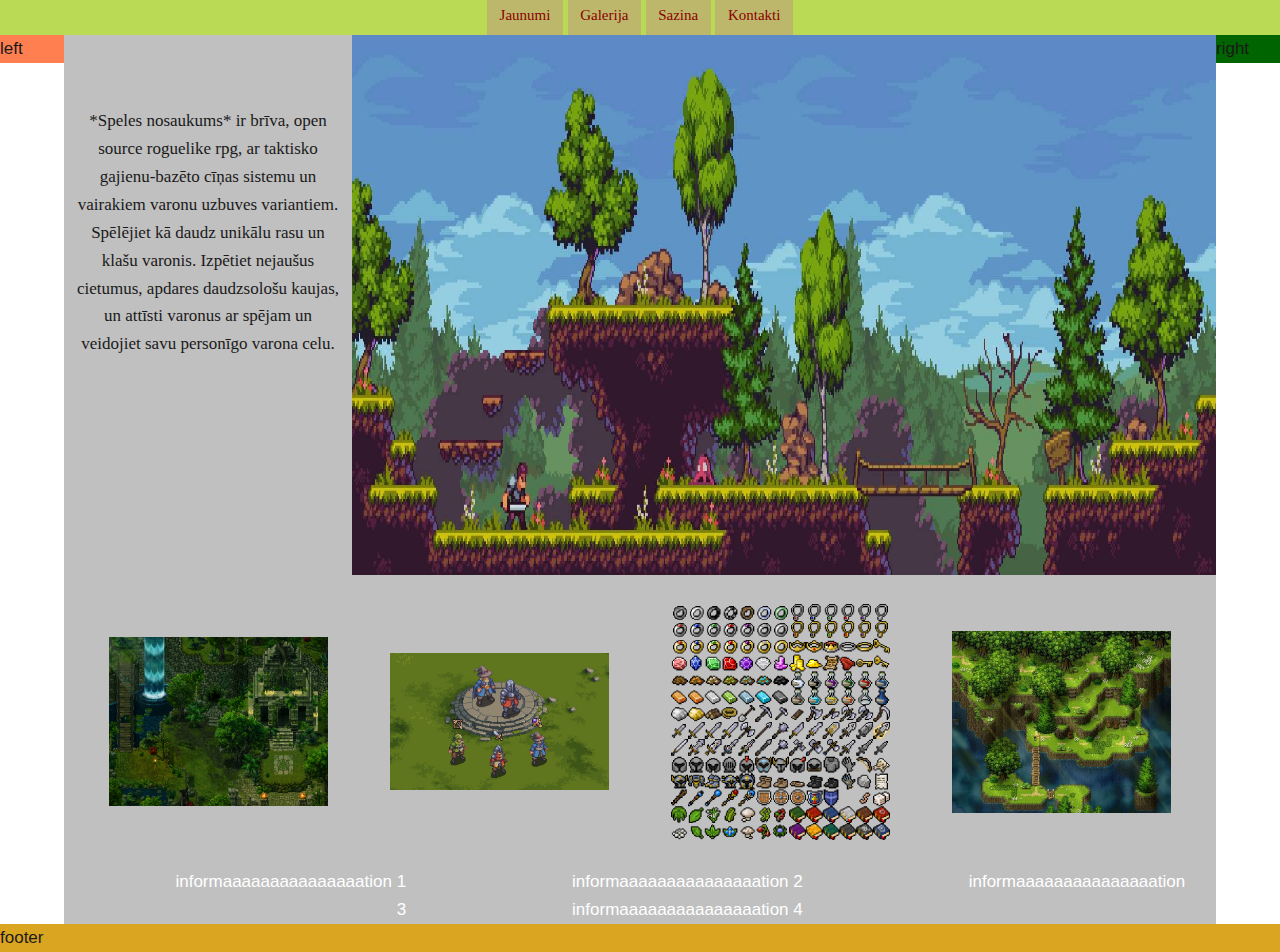
==== index.html @ 2291db6f "first commit" ====
<!DOCTYPE html>
<html lang="en">
<head>
    <meta charset="UTF-8">
    <meta name="viewport"
        content="width=device-width, user-scalable=no, initial-scale=1.0"    >
    <meta http-equiv="X-UA-Compatible" content="ie=edge">
    <title>Document</title>
    <link rel="stylesheet" href="./libs/lightbox/css/lightbox.css">
    <link rel="stylesheet" href="./css/reset.css">
    <link rel="stylesheet" href="./css/style.css">
    <script src="https://code.jquery.com/jquery-3.3.1.min.js"></script>
    <script src="./libs/lightbox/js/lightbox.js"></script>
</head>
<body>
    <div class="mainbox">
        <div class="menu">
            <ul>
                <li><a href="index.html" class="active">Jaunumi</a></li>
                <li><a href="galerija.html">Galerija</a></li>
                <li><a href="sazina.html">Sazina</a></li>
                <li><a href="kontakti.html">Kontakti</a></li>
            </ul>
        </div>
        <div class="leftside">left</div>
        <div class="main">
            <div class="game_information">
                <div class="game_info">
                    <p>
                        *Speles nosaukums* ir brīva, open source roguelike rpg, ar taktisko gajienu-bazēto cīņas sistemu un vairakiem varonu uzbuves variantiem.
                        Spēlējiet kā daudz unikālu rasu un klašu varonis.
                        Izpētiet nejaušus cietumus, apdares daudzsološu kaujas, un attīsti varonus ar spējam un veidojiet savu personīgo varona celu.
                    </p>
                </div>
                <img src="./images/NoLogo.jpg" class="img_info"/>
            </div>
            <div class="game_news">
                <a href="./images/News1.png" data-lightbox="example-set" data-title="Some news 1"><img src="./images/News1.png" class="news"/></a>
                <a href="./images/News2.png" data-lightbox="example-set" data-title="Some more news 2"><img src="./images/News2.png" class="news"/></a>
                <a href="./images/News3.png" data-lightbox="example-set" data-title="One more time news 3"><img src="./images/News3.png" class="news"/></a>
                <a href="./images/News4.jpg" data-lightbox="example-set" data-title="Some one more time news 4"><img src="./images/News4.jpg" class="news"/></a>
                <div class="game_news_text">
                    <li><a href="news.html">informaaaaaaaaaaaaaaation 1</a></li>
                    <li><a href="news.html">informaaaaaaaaaaaaaaation 2</a></li>
                    <li><a href="news.html">informaaaaaaaaaaaaaaation 3</a></li>
                    <li><a href="news.html">informaaaaaaaaaaaaaaation 4</a></li>
                </div>
            </div>
        </div>
        <div class="rightside">right</div>
        <div class="footer">footer</div>
    </div>
</body>
</html>
---- css/style.css ----
.mainbox{
    background-color: black;    
    height: auto;
    width: auto;
    margin: auto;
}

.menu{
    background-color: #BADA55;
    height: 35px;
    width: 100%;
    text-align: center;
}

.menu>ul>li{
    display: inline;
    padding: 12.5px;
    background-color: darkkhaki;
    position: relative;
    top: 0px;
    font-family: Tahoma, serif;
    font-size: 15px;
}

.menu>ul>li>a{
    text-decoration: none;
    color: darkred;
}

.leftside>a{
    text-decoration: none;
    color: white;
    display: list-item;
}

.leftside{
    background-color: coral;
    height: auto;
    width: 5%;
    float: left;
}

.game_information{
    background-color: silver;
    width: 100%;
    height: 540px;
    float: left;
    text-align: center;
}

.img_info{
    float: right;
    height: 100%;
    width: 75%;
}

.game_info{
    width: 25%;
    float: left;
}

.game_info>p{
    font-family: Tahoma, serif;
    font-min-size: 15px;
    font-max-size: 35px;
    padding-left: 10px;
    padding-right: 10px;
    padding-top: 25%;
}

.rightside{
    background-color: darkgreen;
    width: 5%;
    height: auto;
    float: right;
}

.footer {
    background-color: goldenrod;
    height: 5%;
    width: 100%;
    float: left;
}

.mgallery{
    width: auto;
    text-align: center;
}

.gallery{
    vertical-align: middle;
    max-width: 500px;
    max-height: 500px;
}

.wide{
    vertical-align: middle;
    max-height: 300px;
    max-width: 750px;
}

.main{
    background-color: silver;
    width: 90%;
    float: left;
    text-align: center;
}

.game_news{
    height: auto;
    width: 100%;
}

.news{
    padding-top: 2.5%;
    padding-bottom: 2.5%;
    heigth: 17%;
    width: 19%;
    padding-inline-start: 2.5%;
    padding-inline-end: 2.5%;
    display: inline;
    vertical-align: middle;
}

.game_news_text>li{
    heigth: 25%;
    width: 25%;
    padding-right: 7%;
    padding-left: 7%;
    display: inline;
    position: relative;
}

.game_news_text>li>a{
    text-decoration: none;
    color: white;
    font-min-size: 8px;
    font-max-size: 32px;
}
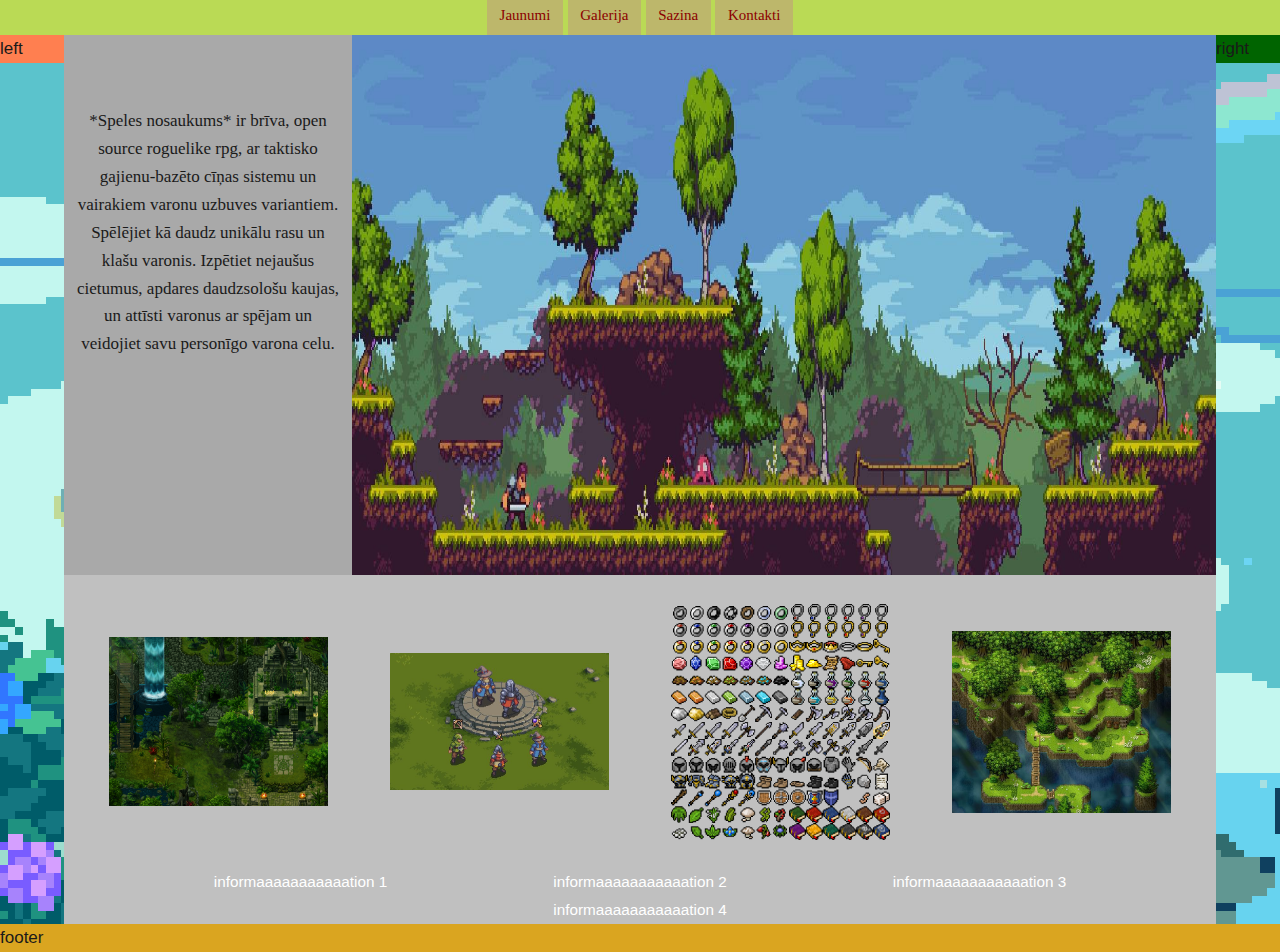
==== commit e27ffe3e: "commit" ====
--- a/index.html
+++ b/index.html
@@ -6,11 +6,11 @@
         content="width=device-width, user-scalable=no, initial-scale=1.0"    >
     <meta http-equiv="X-UA-Compatible" content="ie=edge">
     <title>Document</title>
-    <link rel="stylesheet" href="./libs/lightbox/css/lightbox.css">
-    <link rel="stylesheet" href="./css/reset.css">
-    <link rel="stylesheet" href="./css/style.css">
+    <link rel="stylesheet" href="/libs/lightbox/css/lightbox.css">
+    <link rel="stylesheet" href="/css/reset.css">
+    <link rel="stylesheet" href="/css/style.css">
     <script src="https://code.jquery.com/jquery-3.3.1.min.js"></script>
-    <script src="./libs/lightbox/js/lightbox.js"></script>
+    <script src="/libs/lightbox/js/lightbox.js"></script>
 </head>
 <body>
     <div class="mainbox">
@@ -32,18 +32,18 @@
                         Izpētiet nejaušus cietumus, apdares daudzsološu kaujas, un attīsti varonus ar spējam un veidojiet savu personīgo varona celu.
                     </p>
                 </div>
-                <img src="./images/NoLogo.jpg" class="img_info"/>
+                <img src="/images/NoLogo.jpg" class="img_info"/>
             </div>
             <div class="game_news">
-                <a href="./images/News1.png" data-lightbox="example-set" data-title="Some news 1"><img src="./images/News1.png" class="news"/></a>
-                <a href="./images/News2.png" data-lightbox="example-set" data-title="Some more news 2"><img src="./images/News2.png" class="news"/></a>
-                <a href="./images/News3.png" data-lightbox="example-set" data-title="One more time news 3"><img src="./images/News3.png" class="news"/></a>
-                <a href="./images/News4.jpg" data-lightbox="example-set" data-title="Some one more time news 4"><img src="./images/News4.jpg" class="news"/></a>
+                <a href="/images/News1.png" data-lightbox="example-set" data-title="Some news 1"><img src="/images/News1.png" class="news"/></a>
+                <a href="/images/News2.png" data-lightbox="example-set" data-title="Some more news 2"><img src="/images/News2.png" class="news"/></a>
+                <a href="/images/News3.png" data-lightbox="example-set" data-title="One more time news 3"><img src="/images/News3.png" class="news"/></a>
+                <a href="/images/News4.jpg" data-lightbox="example-set" data-title="Some one more time news 4"><img src="/images/News4.jpg" class="news"/></a>
                 <div class="game_news_text">
-                    <li><a href="news.html">informaaaaaaaaaaaaaaation 1</a></li>
-                    <li><a href="news.html">informaaaaaaaaaaaaaaation 2</a></li>
-                    <li><a href="news.html">informaaaaaaaaaaaaaaation 3</a></li>
-                    <li><a href="news.html">informaaaaaaaaaaaaaaation 4</a></li>
+                    <li><a href="news.html">informaaaaaaaaaaation 1</a></li>
+                    <li><a href="news.html">informaaaaaaaaaaation 2</a></li>
+                    <li><a href="news.html">informaaaaaaaaaaation 3</a></li>
+                    <li><a href="news.html">informaaaaaaaaaaation 4</a></li>
                 </div>
             </div>
         </div>
--- a/css/style.css
+++ b/css/style.css
@@ -1,8 +1,8 @@
-.mainbox{
-    background-color: black;    
+body{
     height: auto;
     width: auto;
     margin: auto;
+    background-image: url("/images/1.gif");
 }
 
 .menu{
@@ -41,7 +41,7 @@
 }
 
 .game_information{
-    background-color: silver;
+    background-color: darkgrey;
     width: 100%;
     height: 540px;
     float: left;
@@ -114,7 +114,7 @@
 .news{
     padding-top: 2.5%;
     padding-bottom: 2.5%;
-    heigth: 17%;
+    height: 17%;
     width: 19%;
     padding-inline-start: 2.5%;
     padding-inline-end: 2.5%;
@@ -123,7 +123,7 @@
 }
 
 .game_news_text>li{
-    heigth: 25%;
+    height: 25%;
     width: 25%;
     padding-right: 7%;
     padding-left: 7%;
@@ -134,6 +134,5 @@
 .game_news_text>li>a{
     text-decoration: none;
     color: white;
-    font-min-size: 8px;
-    font-max-size: 32px;
+    font-size: 90%;
 }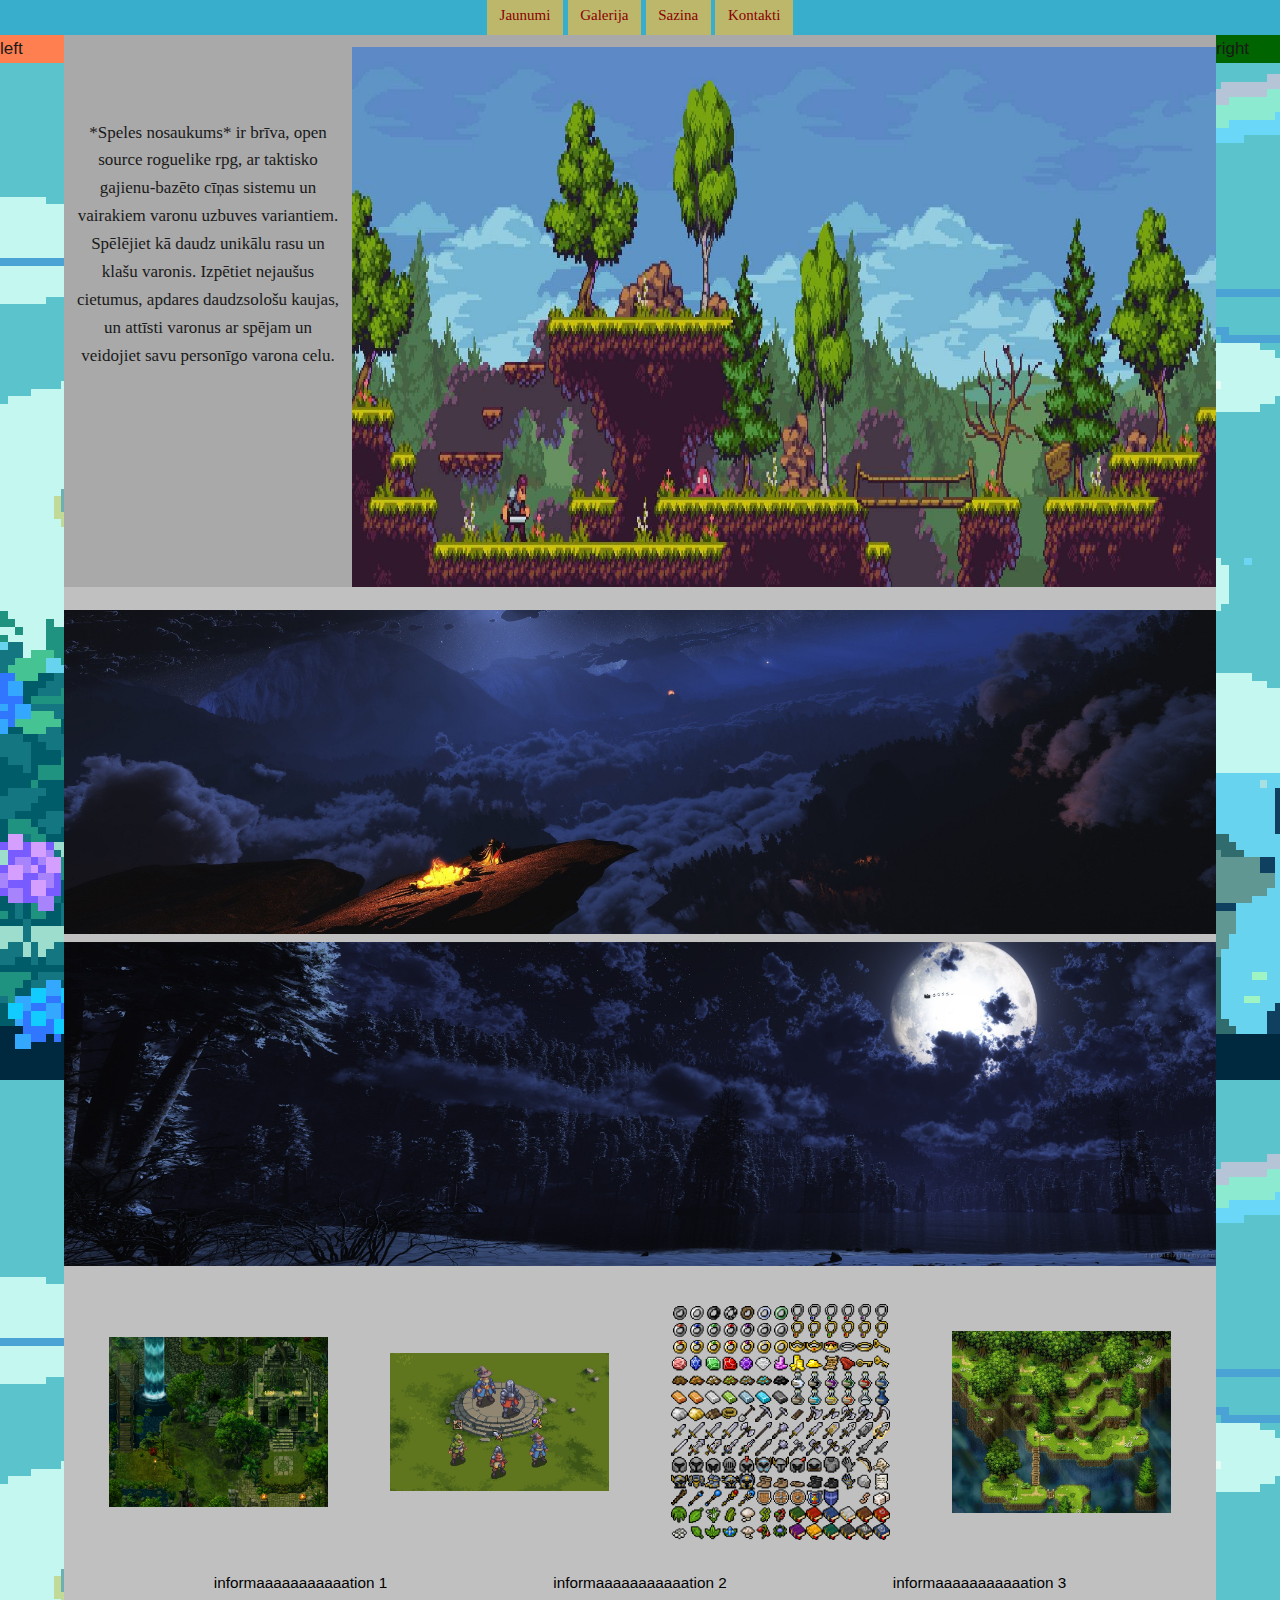
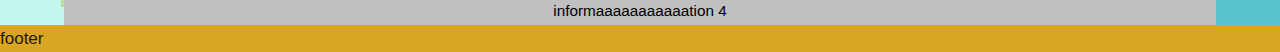
==== commit 63dcda4e: "added something" ====
--- a/index.html
+++ b/index.html
@@ -34,6 +34,11 @@
                 </div>
                 <img src="/images/NoLogo.jpg" class="img_info"/>
             </div>
+            <div class="game_overview">
+                <img src="/images/pic1.jpg" >
+                <img src="/images/pic2.jpg" >
+                <div class="transpatent_game_overview"></div>
+            </div>
             <div class="game_news">
                 <a href="/images/News1.png" data-lightbox="example-set" data-title="Some news 1"><img src="/images/News1.png" class="news"/></a>
                 <a href="/images/News2.png" data-lightbox="example-set" data-title="Some more news 2"><img src="/images/News2.png" class="news"/></a>
--- a/css/style.css
+++ b/css/style.css
@@ -6,7 +6,7 @@
 }
 
 .menu{
-    background-color: #BADA55;
+    background-color: #38aecc;
     height: 35px;
     width: 100%;
     text-align: center;
@@ -41,6 +41,7 @@
 }
 
 .game_information{
+    padding-top: 1%;
     background-color: darkgrey;
     width: 100%;
     height: 540px;
@@ -89,14 +90,14 @@
 
 .gallery{
     vertical-align: middle;
-    max-width: 500px;
-    max-height: 500px;
+    width: 20%;
+    height: 20%;
 }
 
-.wide{
+.wide{  
     vertical-align: middle;
-    max-height: 300px;
-    max-width: 750px;
+    max-height: 40%;
+    max-width: 55%;
 }
 
 .main{
@@ -133,6 +134,29 @@
 
 .game_news_text>li>a{
     text-decoration: none;
-    color: white;
+    color: black;
     font-size: 90%;
+}
+
+.game_overview{
+    padding-top: 2%;
+    float: left;
+    width: 100%;
+    height: auto;
+} 
+
+.game_overview>img{
+    position: relative;
+    z-index: 2;
+    width: 100%;
+    height: 50%;
+}
+
+.transpatent_game_overview{
+    position: relative;
+    z-index: 1;
+    width: 50%;
+    height: 50%;
+    background-color: blanchedalmond;
+    opacity: .9;
 }